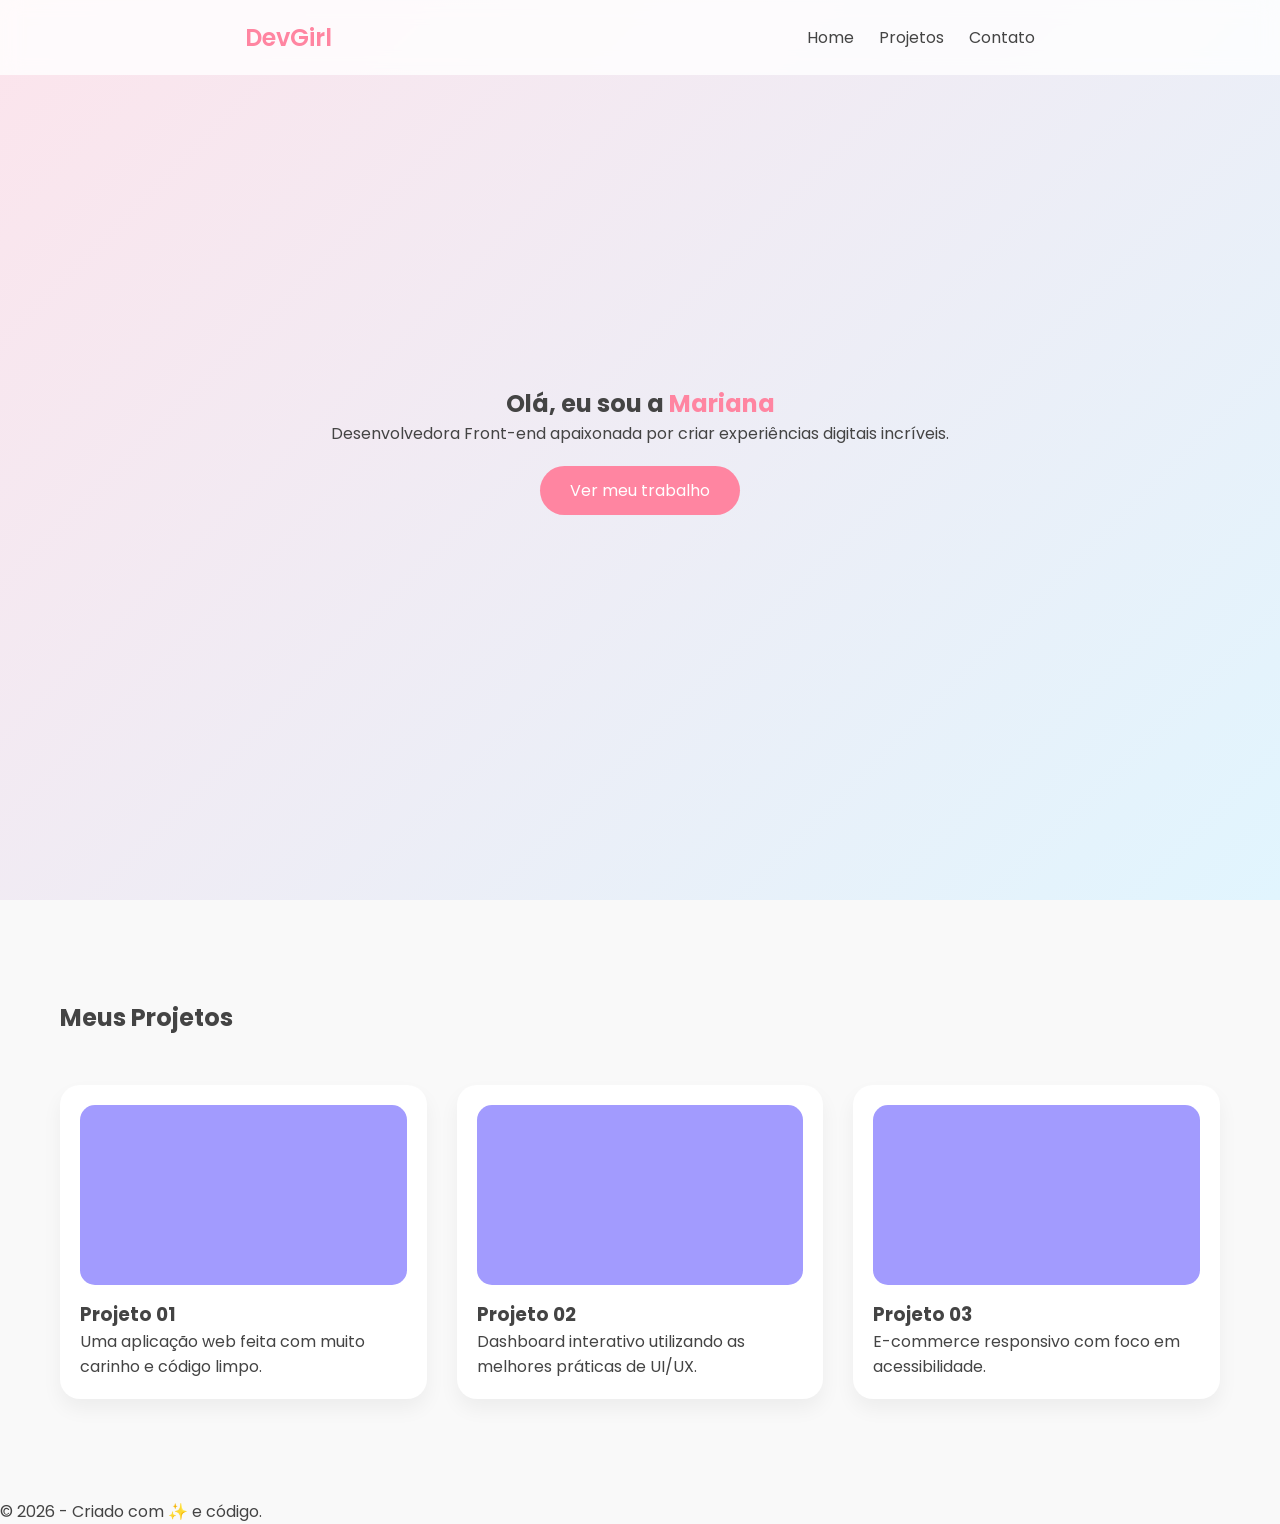
==== index.html @ ae4b4ab0 "Init portfolio" ====
<!doctype html>
<html lang="pt-br">
  <head>
    <meta charset="UTF-8" />
    <meta name="viewport" content="width=device-width, initial-scale=1.0" />
    <title>Meu Portfólio</title>
    <link rel="favicon" href="./Assets/coelhinho-da-pascoa.png" />
    <link rel="stylesheet" href="style.css" />
    <link
      href="https://fonts.googleapis.com/css2?family=Poppins:wght@300;400;600&display=swap"
      rel="stylesheet"
    />
  </head>
  <body>
    <nav>
      <div class="logo">DevGirl</div>
      <ul>
        <li><a href="#home">Home</a></li>
        <li><a href="#projetos">Projetos</a></li>
        <li><a href="#contato">Contato</a></li>
      </ul>
    </nav>

    <section id="home" class="hero">
      <div class="hero-content">
        <h1>Olá, eu sou a <span class="highlight">Mariana</span></h1>
        <p>
          Desenvolvedora Front-end apaixonada por criar experiências digitais
          incríveis.
        </p>
        <a href="#projetos" class="btn">Ver meu trabalho</a>
      </div>
    </section>

    <section id="projetos">
      <h2>Meus Projetos</h2>
      <div class="grid-projetos">
        <div class="card">
          <div class="card-img"></div>
          <h3>Projeto 01</h3>
          <p>Uma aplicação web feita com muito carinho e código limpo.</p>
        </div>
        <div class="card">
          <div class="card-img"></div>
          <h3>Projeto 02</h3>
          <p>Dashboard interativo utilizando as melhores práticas de UI/UX.</p>
        </div>
        <div class="card">
          <div class="card-img"></div>
          <h3>Projeto 03</h3>
          <p>E-commerce responsivo com foco em acessibilidade.</p>
        </div>
      </div>
    </section>

    <footer>
      <p>&copy; 2026 - Criado com ✨ e código.</p>
    </footer>

    <script src="script.js"></script>
  </body>
</html>
---- style.css ----
:root {
  --primary: #ff85a1;
  --secondary: #a29bfe;
  --bg: #f9f9f9;
  --text: #444;
}

* {
  margin: 0;
  padding: 0;
  box-sizing: border-box;
  font-family: "Poppins", sans-serif;
}

body {
  background-color: var(--bg);
  color: var(--text);
  scroll-behavior: smooth;
}

nav {
  display: flex;
  justify-content: space-around;
  align-items: center;
  padding: 20px;
  background: rgba(255, 255, 255, 0.8);
  backdrop-filter: blur(10px);
  position: fixed;
  width: 100%;
  z-index: 1000;
}

.logo {
  font-size: 1.5rem;
  font-weight: 600;
  color: var(--primary);
}

nav ul {
  display: flex;
  list-style: none;
}

nav ul li a {
  text-decoration: none;
  margin-left: 25px;
  color: var(--text);
  transition: 0.3s;
}

nav ul li a:hover {
  color: var(--primary);
}

.hero {
  height: 100vh;
  display: flex;
  align-items: center;
  justify-content: center;
  text-align: center;
  background: linear-gradient(135deg, #fce4ec 0%, #e1f5fe 100%);
}

.highlight {
  color: var(--primary);
}

.btn {
  display: inline-block;
  margin-top: 20px;
  padding: 12px 30px;
  background: var(--primary);
  color: white;
  text-decoration: none;
  border-radius: 30px;
  transition: transform 0.3s;
}

.btn:hover {
  transform: scale(1.05);
}

#projetos {
  padding: 100px 20px;
  max-width: 1200px;
  margin: auto;
}

.grid-projetos {
  display: grid;
  grid-template-columns: repeat(auto-fit, minmax(300px, 1fr));
  gap: 30px;
  margin-top: 50px;
}

.card {
  background: white;
  padding: 20px;
  border-radius: 20px;
  box-shadow: 0 10px 20px rgba(0, 0, 0, 0.05);
  transition: 0.3s;
}

.card:hover {
  transform: translateY(-10px);
}

.card-img {
  height: 180px;
  background: var(--secondary);
  border-radius: 15px;
  margin-bottom: 15px;
}
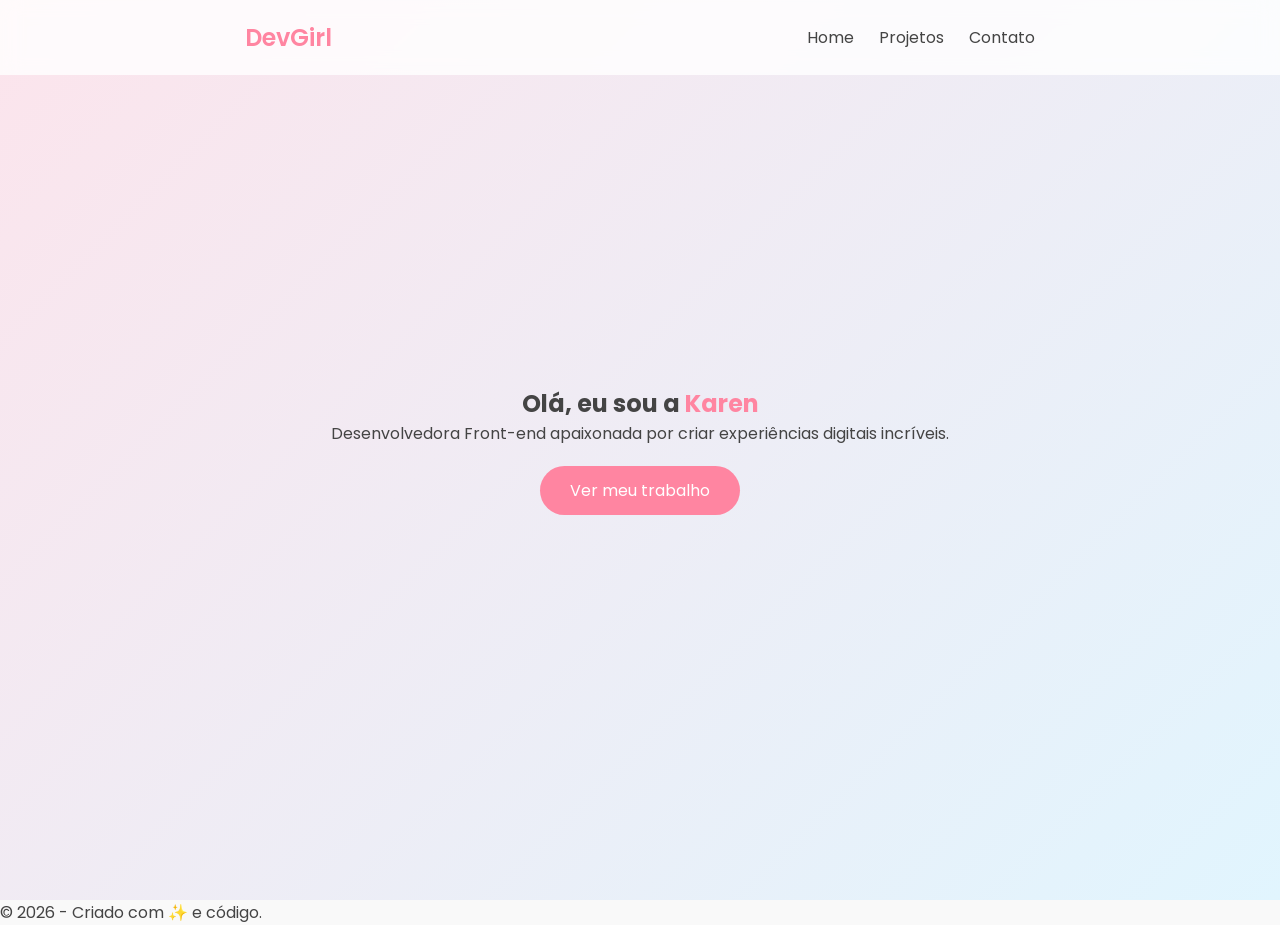
==== commit 44f79e35: "Update index.html" ====
--- a/index.html
+++ b/index.html
@@ -23,7 +23,7 @@
 
     <section id="home" class="hero">
       <div class="hero-content">
-        <h1>Olá, eu sou a <span class="highlight">Mariana</span></h1>
+        <h1>Olá, eu sou a <span class="highlight">Karen</span></h1>
         <p>
           Desenvolvedora Front-end apaixonada por criar experiências digitais
           incríveis.
@@ -31,28 +31,6 @@
         <a href="#projetos" class="btn">Ver meu trabalho</a>
       </div>
     </section>
-
-    <section id="projetos">
-      <h2>Meus Projetos</h2>
-      <div class="grid-projetos">
-        <div class="card">
-          <div class="card-img"></div>
-          <h3>Projeto 01</h3>
-          <p>Uma aplicação web feita com muito carinho e código limpo.</p>
-        </div>
-        <div class="card">
-          <div class="card-img"></div>
-          <h3>Projeto 02</h3>
-          <p>Dashboard interativo utilizando as melhores práticas de UI/UX.</p>
-        </div>
-        <div class="card">
-          <div class="card-img"></div>
-          <h3>Projeto 03</h3>
-          <p>E-commerce responsivo com foco em acessibilidade.</p>
-        </div>
-      </div>
-    </section>
-
     <footer>
       <p>&copy; 2026 - Criado com ✨ e código.</p>
     </footer>
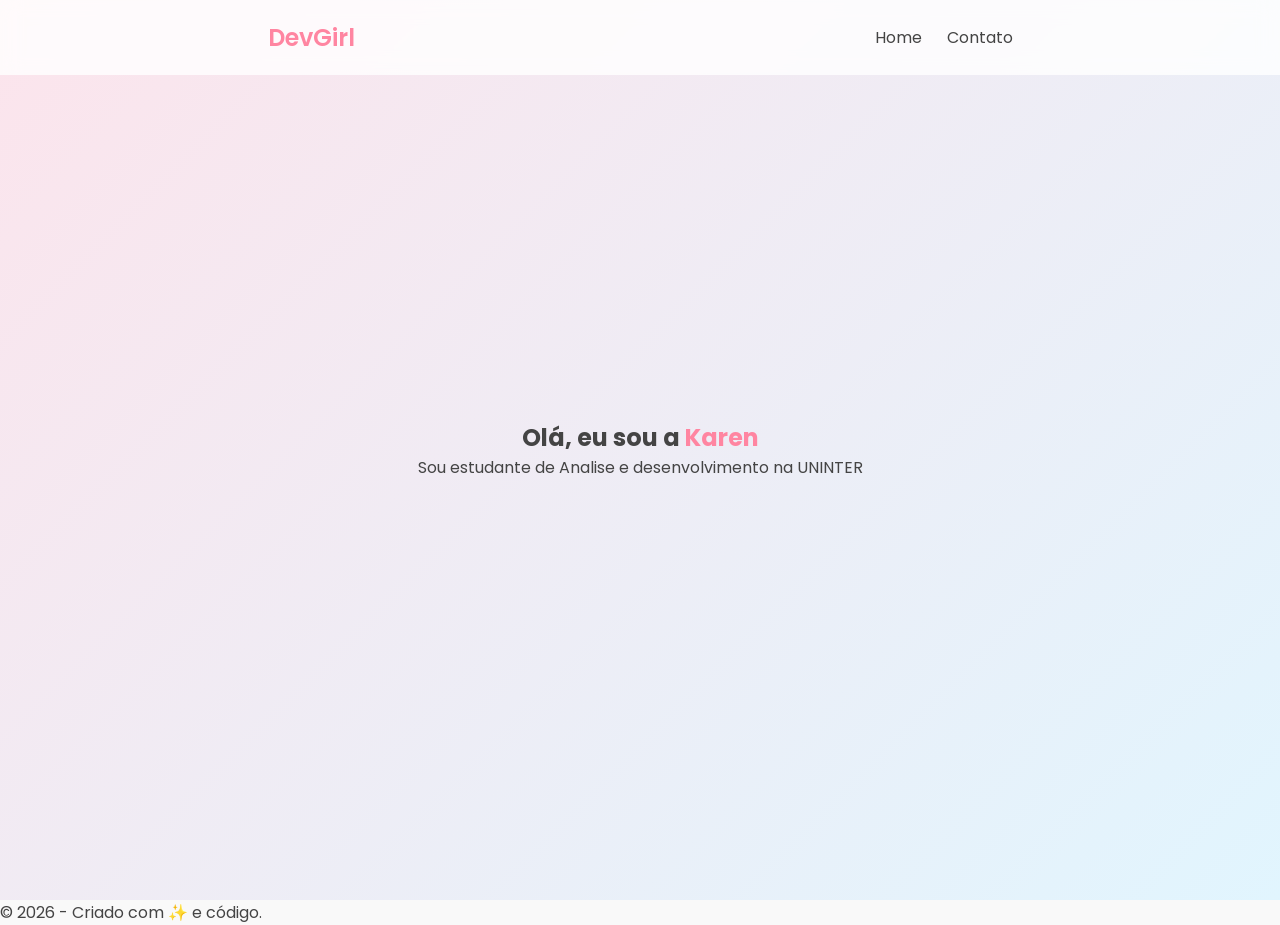
==== commit 7721fa58: "Update index.html" ====
--- a/index.html
+++ b/index.html
@@ -16,7 +16,6 @@
       <div class="logo">DevGirl</div>
       <ul>
         <li><a href="#home">Home</a></li>
-        <li><a href="#projetos">Projetos</a></li>
         <li><a href="#contato">Contato</a></li>
       </ul>
     </nav>
@@ -25,10 +24,8 @@
       <div class="hero-content">
         <h1>Olá, eu sou a <span class="highlight">Karen</span></h1>
         <p>
-          Desenvolvedora Front-end apaixonada por criar experiências digitais
-          incríveis.
+          Sou estudante de Analise e desenvolvimento na UNINTER
         </p>
-        <a href="#projetos" class="btn">Ver meu trabalho</a>
       </div>
     </section>
     <footer>
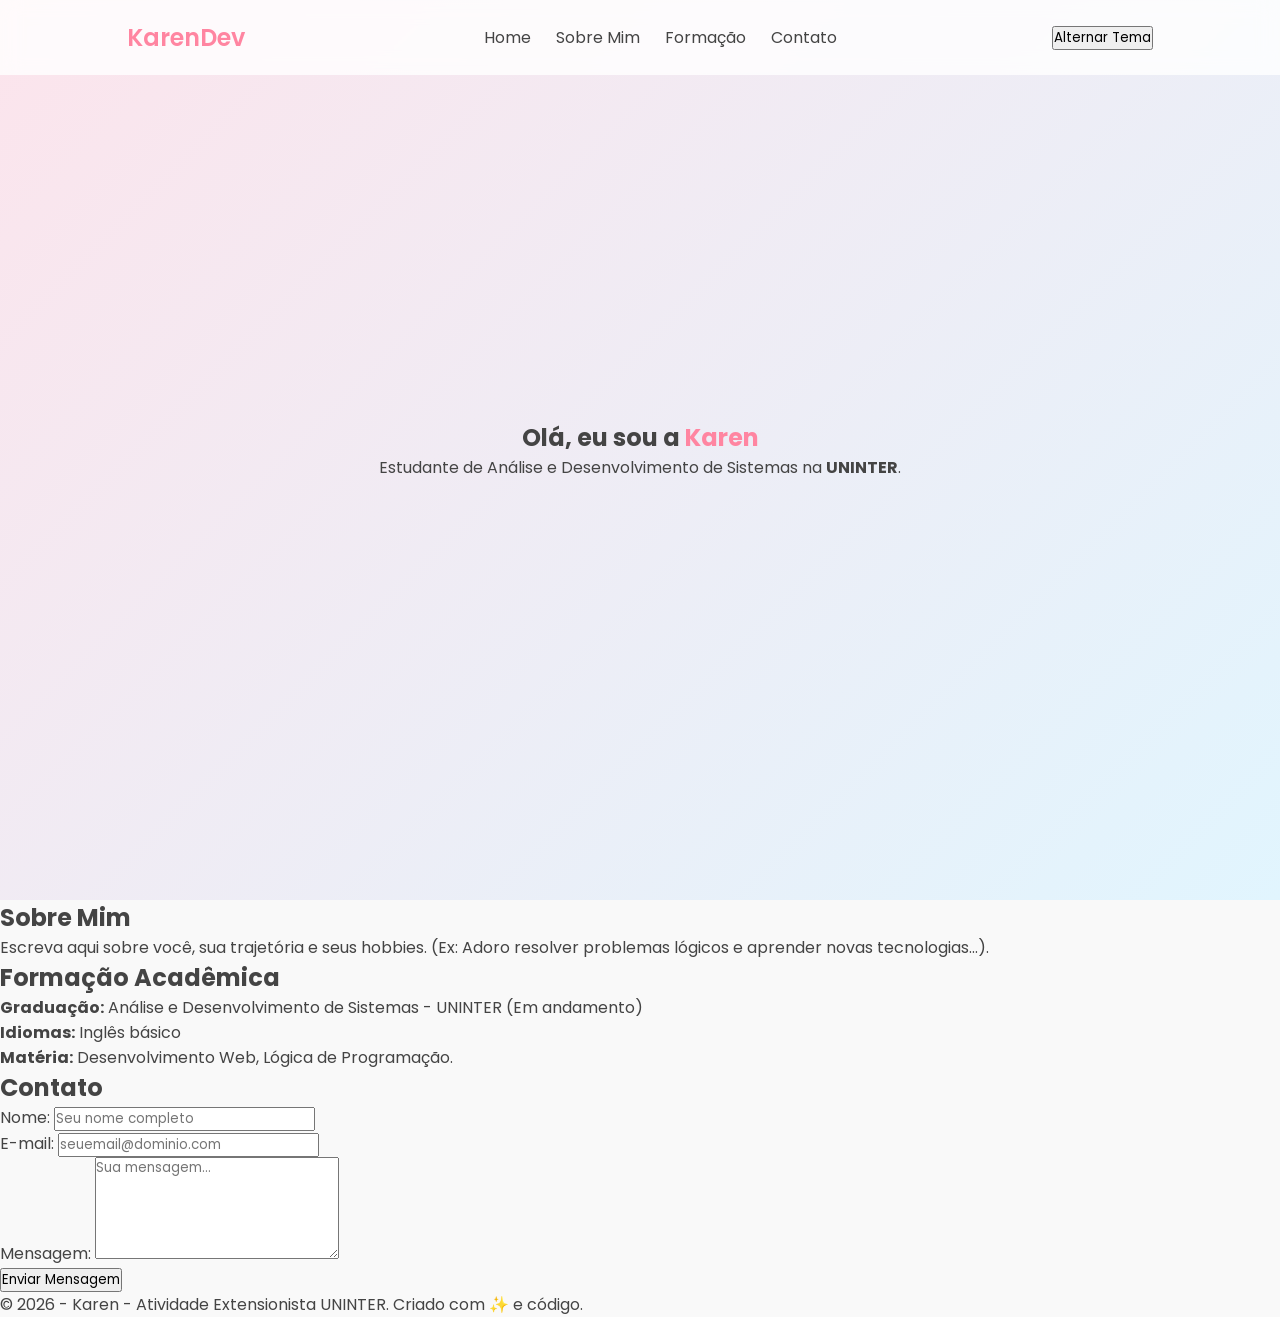
==== commit 941583b1: "Update index.html" ====
--- a/index.html
+++ b/index.html
@@ -1,37 +1,74 @@
-<!doctype html>
+<!DOCTYPE html>
 <html lang="pt-br">
-  <head>
+<head>
     <meta charset="UTF-8" />
     <meta name="viewport" content="width=device-width, initial-scale=1.0" />
-    <title>Meu Portfólio</title>
-    <link rel="favicon" href="./Assets/coelhinho-da-pascoa.png" />
+    <title>Karen - Portfólio Acadêmico</title>
+    <link rel="icon" href="./Assets/coelhinho-da-pascoa.png" />
     <link rel="stylesheet" href="style.css" />
-    <link
-      href="https://fonts.googleapis.com/css2?family=Poppins:wght@300;400;600&display=swap"
-      rel="stylesheet"
-    />
-  </head>
-  <body>
+    <link href="https://fonts.googleapis.com/css2?family=Poppins:wght@300;400;600&display=swap" rel="stylesheet" />
+</head>
+<body>
+
     <nav>
-      <div class="logo">DevGirl</div>
-      <ul>
-        <li><a href="#home">Home</a></li>
-        <li><a href="#contato">Contato</a></li>
-      </ul>
+        <div class="logo">KarenDev</div>
+        <ul id="nav-menu">
+            <li><a href="#home">Home</a></li>
+            <li><a href="#sobre">Sobre Mim</a></li>
+            <li><a href="#formacao">Formação</a></li>
+            <li><a href="#contato">Contato</a></li>
+        </ul>
+        <button id="theme-toggle">Alternar Tema</button>
     </nav>
 
     <section id="home" class="hero">
-      <div class="hero-content">
-        <h1>Olá, eu sou a <span class="highlight">Karen</span></h1>
-        <p>
-          Sou estudante de Analise e desenvolvimento na UNINTER
-        </p>
-      </div>
+        <div class="hero-content">
+            <h1>Olá, eu sou a <span class="highlight">Karen</span></h1>
+            <p>Estudante de Análise e Desenvolvimento de Sistemas na <strong>UNINTER</strong>.</p>
+        </div>
     </section>
+
+    <section id="sobre" class="container">
+        <h2>Sobre Mim</h2>
+        <div class="content">
+            <p>Escreva aqui sobre você, sua trajetória e seus hobbies. (Ex: Adoro resolver problemas lógicos e aprender novas tecnologias...).</p>
+        </div>
+    </section>
+
+    <section id="formacao" class="container bg-light">
+        <h2>Formação Acadêmica</h2>
+        <div class="content">
+            <ul>
+                <li><strong>Graduação:</strong> Análise e Desenvolvimento de Sistemas - UNINTER (Em andamento)</li>
+                <li><strong>Idiomas:</strong> Inglês básico</li>
+                <li><strong>Matéria:</strong> Desenvolvimento Web, Lógica de Programação.</li>
+            </ul>
+        </div>
+    </section>
+    <section id="contato" class="container bg-light">
+        <h2>Contato</h2>
+        <form id="contactForm">
+            <div class="form-group">
+                <label for="nome">Nome:</label>
+                <input type="text" id="nome" name="nome" placeholder="Seu nome completo" required>
+            </div>
+            <div class="form-group">
+                <label for="email">E-mail:</label>
+                <input type="email" id="email" name="email" placeholder="seuemail@dominio.com" required>
+            </div>
+            <div class="form-group">
+                <label for="mensagem">Mensagem:</label>
+                <textarea id="mensagem" name="mensagem" rows="5" placeholder="Sua mensagem..." required></textarea>
+            </div>
+            <button type="submit" class="btn-submit">Enviar Mensagem</button>
+        </form>
+        <div id="formFeedback" class="hidden"></div>
+    </section>
+
     <footer>
-      <p>&copy; 2026 - Criado com ✨ e código.</p>
+        <p>&copy; 2026 - Karen - Atividade Extensionista UNINTER. Criado com ✨ e código.</p>
     </footer>
 
     <script src="script.js"></script>
-  </body>
+</body>
 </html>
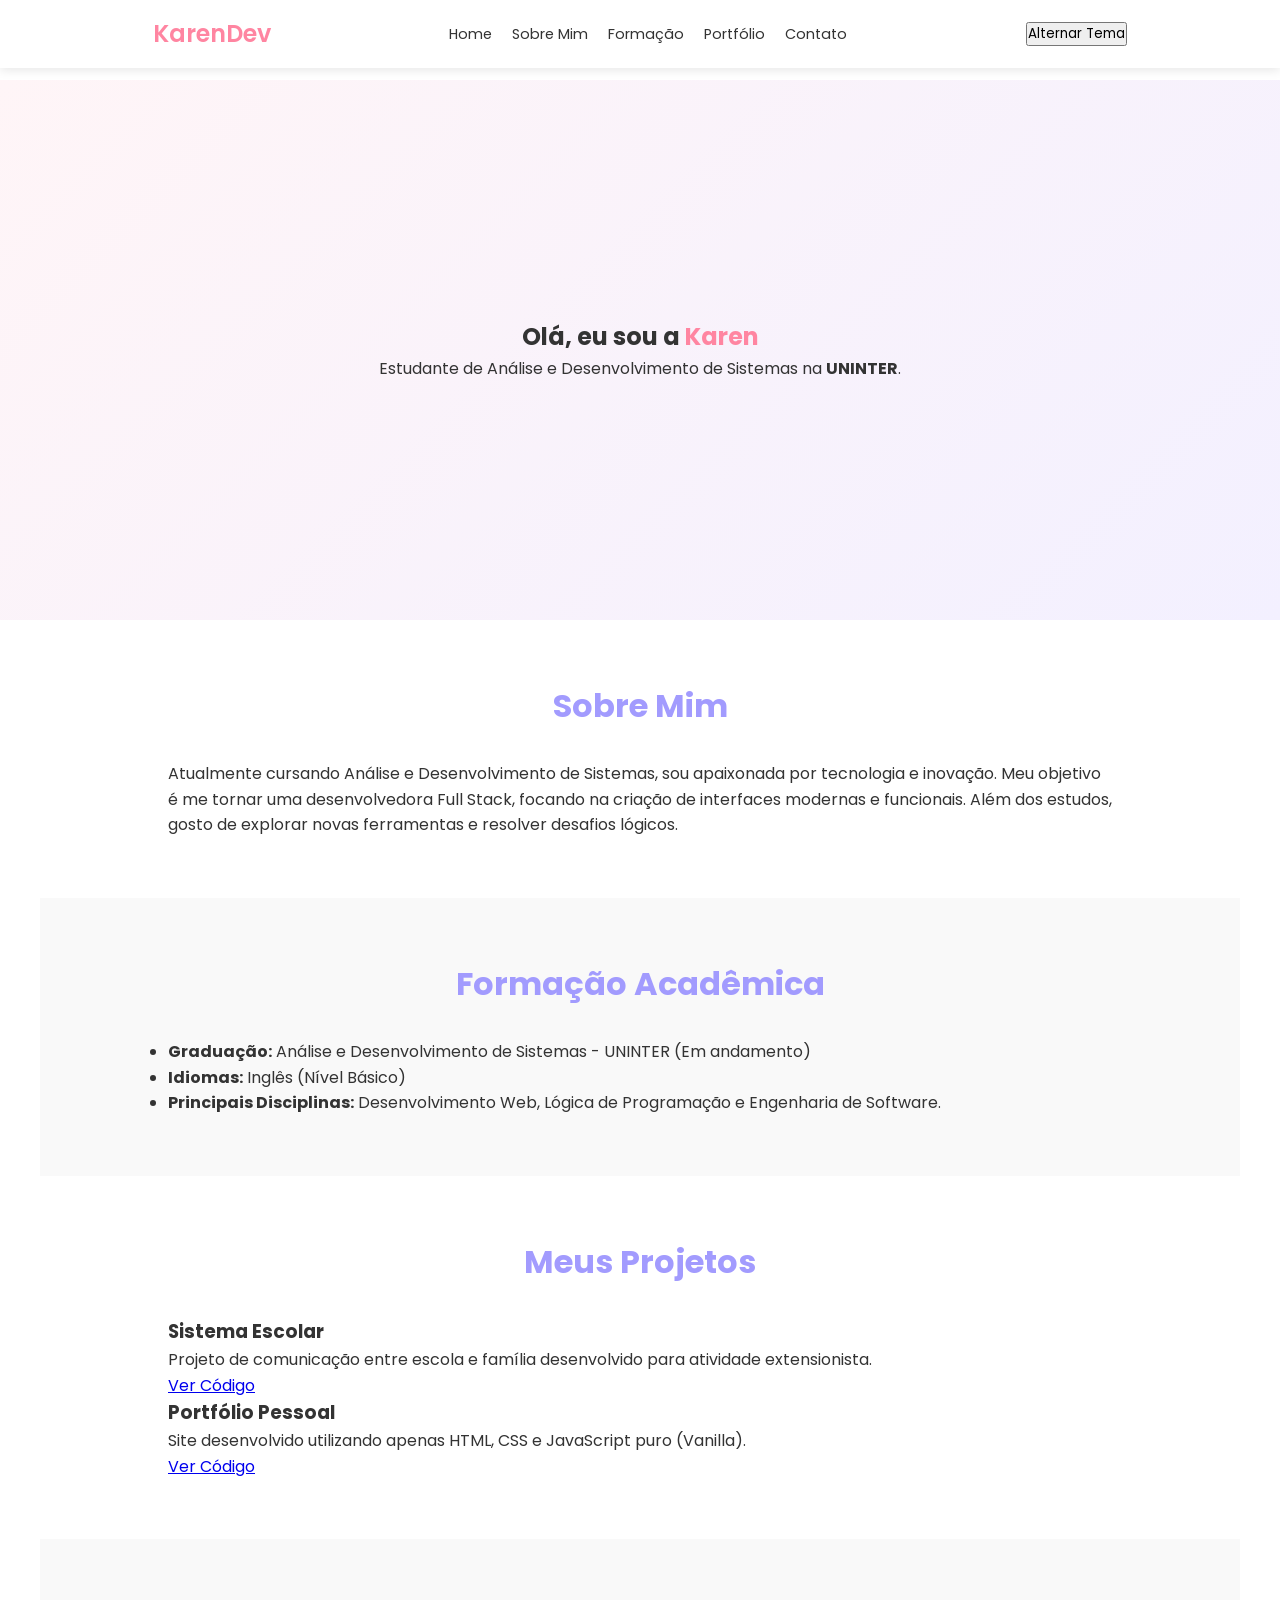
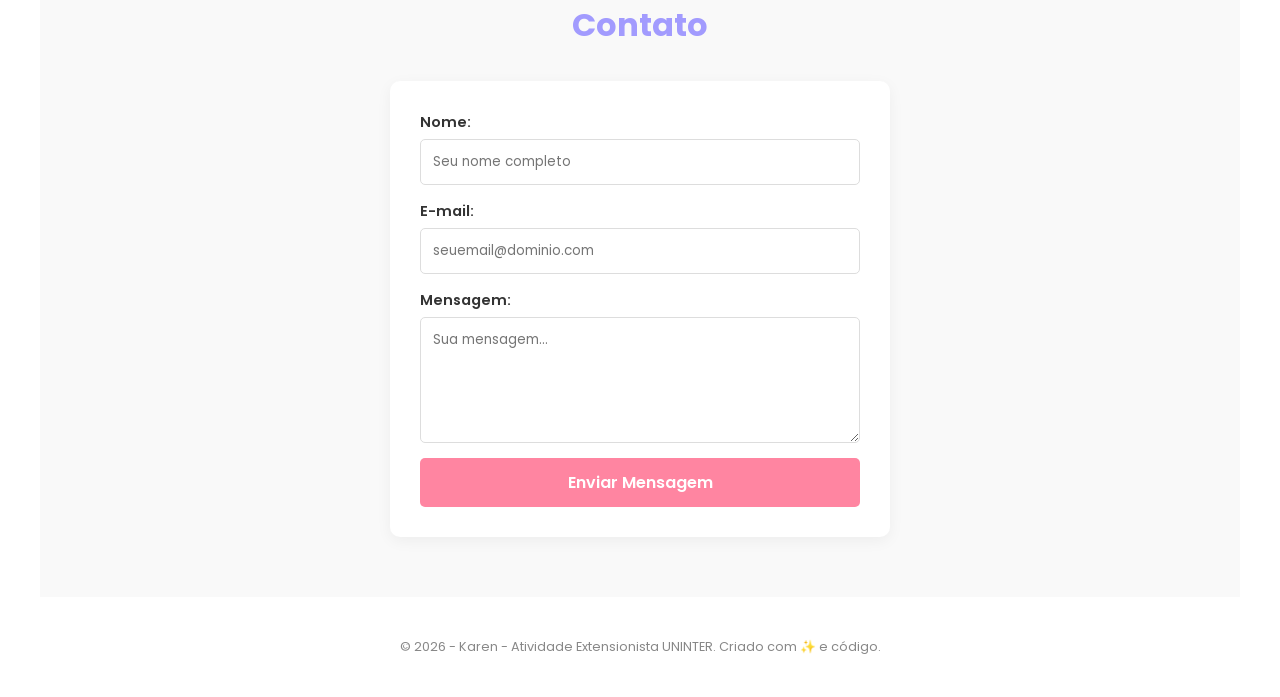
==== commit 37da3756: "Update index.html" ====
--- a/index.html
+++ b/index.html
@@ -16,6 +16,7 @@
             <li><a href="#home">Home</a></li>
             <li><a href="#sobre">Sobre Mim</a></li>
             <li><a href="#formacao">Formação</a></li>
+            <li><a href="#portfolio">Portfólio</a></li>
             <li><a href="#contato">Contato</a></li>
         </ul>
         <button id="theme-toggle">Alternar Tema</button>
@@ -31,7 +32,7 @@
     <section id="sobre" class="container">
         <h2>Sobre Mim</h2>
         <div class="content">
-            <p>Escreva aqui sobre você, sua trajetória e seus hobbies. (Ex: Adoro resolver problemas lógicos e aprender novas tecnologias...).</p>
+            <p>Atualmente cursando Análise e Desenvolvimento de Sistemas, sou apaixonada por tecnologia e inovação. Meu objetivo é me tornar uma desenvolvedora Full Stack, focando na criação de interfaces modernas e funcionais. Além dos estudos, gosto de explorar novas ferramentas e resolver desafios lógicos.</p>
         </div>
     </section>
 
@@ -40,11 +41,28 @@
         <div class="content">
             <ul>
                 <li><strong>Graduação:</strong> Análise e Desenvolvimento de Sistemas - UNINTER (Em andamento)</li>
-                <li><strong>Idiomas:</strong> Inglês básico</li>
-                <li><strong>Matéria:</strong> Desenvolvimento Web, Lógica de Programação.</li>
+                <li><strong>Idiomas:</strong> Inglês (Nível Básico)</li>
+                <li><strong>Principais Disciplinas:</strong> Desenvolvimento Web, Lógica de Programação e Engenharia de Software.</li>
             </ul>
         </div>
     </section>
+
+    <section id="portfolio" class="container">
+        <h2>Meus Projetos</h2>
+        <div class="grid-projects">
+            <div class="card">
+                <h3>Sistema Escolar</h3>
+                <p>Projeto de comunicação entre escola e família desenvolvido para atividade extensionista.</p>
+                <a href="#" class="project-link">Ver Código</a>
+            </div>
+            <div class="card">
+                <h3>Portfólio Pessoal</h3>
+                <p>Site desenvolvido utilizando apenas HTML, CSS e JavaScript puro (Vanilla).</p>
+                <a href="#" class="project-link">Ver Código</a>
+            </div>
+        </div>
+    </section>
+
     <section id="contato" class="container bg-light">
         <h2>Contato</h2>
         <form id="contactForm">
@@ -62,7 +80,6 @@
             </div>
             <button type="submit" class="btn-submit">Enviar Mensagem</button>
         </form>
-        <div id="formFeedback" class="hidden"></div>
     </section>
 
     <footer>
--- a/style.css
+++ b/style.css
@@ -1,113 +1,190 @@
+
 :root {
-  --primary: #ff85a1;
-  --secondary: #a29bfe;
-  --bg: #f9f9f9;
-  --text: #444;
+    --primaria: #ff85a1; /* Rosa */
+    --secundaria: #a29bfe; /* Roxo */
+    --fundo: #ffffff;
+    --texto: #333333;
+    --cinza-claro: #f9f9f9;
 }
 
 * {
-  margin: 0;
-  padding: 0;
-  box-sizing: border-box;
-  font-family: "Poppins", sans-serif;
+    margin: 0;
+    padding: 0;
+    box-sizing: border-box;
+    font-family: 'Poppins', sans-serif;
 }
 
 body {
-  background-color: var(--bg);
-  color: var(--text);
-  scroll-behavior: smooth;
+    background-color: var(--fundo);
+    color: var(--texto);
+    line-height: 1.6;
+    scroll-behavior: smooth;
+    padding-top: 80px;
 }
 
+
 nav {
-  display: flex;
-  justify-content: space-around;
-  align-items: center;
-  padding: 20px;
-  background: rgba(255, 255, 255, 0.8);
-  backdrop-filter: blur(10px);
-  position: fixed;
-  width: 100%;
-  z-index: 1000;
+    display: flex;
+    justify-content: space-around;
+    align-items: center;
+    background-color: white;
+    padding: 15px 5%;
+    position: fixed;
+    top: 0;
+    width: 100%;
+    box-shadow: 0 2px 10px rgba(0,0,0,0.1);
+    z-index: 1000;
 }
 
 .logo {
-  font-size: 1.5rem;
-  font-weight: 600;
-  color: var(--primary);
+    font-weight: 600;
+    font-size: 1.5rem;
+    color: var(--primaria);
 }
 
 nav ul {
-  display: flex;
-  list-style: none;
+    display: flex;
+    list-style: none;
+    gap: 20px;
 }
 
 nav ul li a {
-  text-decoration: none;
-  margin-left: 25px;
-  color: var(--text);
-  transition: 0.3s;
+    text-decoration: none;
+    color: var(--texto);
+    font-size: 0.9rem;
+    font-weight: 400;
+    transition: 0.3s;
 }
 
 nav ul li a:hover {
-  color: var(--primary);
+    color: var(--primaria);
 }
 
+
+.container {
+    padding: 60px 10%;
+    max-width: 1200px;
+    margin: 0 auto;
+}
+
+.bg-light {
+    background-color: var(--cinza-claro);
+}
+
+h2 {
+    text-align: center;
+    margin-bottom: 30px;
+    color: var(--secundaria);
+    font-size: 2rem;
+}
+
+/* 4. SEÇÃO HERO (HOME) */
 .hero {
-  height: 100vh;
-  display: flex;
-  align-items: center;
-  justify-content: center;
-  text-align: center;
-  background: linear-gradient(135deg, #fce4ec 0%, #e1f5fe 100%);
+    height: 60vh;
+    display: flex;
+    justify-content: center;
+    align-items: center;
+    text-align: center;
+    background: linear-gradient(135deg, #fff5f7 0%, #f3f0ff 100%);
 }
 
 .highlight {
-  color: var(--primary);
+    color: var(--primaria);
 }
 
-.btn {
-  display: inline-block;
-  margin-top: 20px;
-  padding: 12px 30px;
-  background: var(--primary);
-  color: white;
-  text-decoration: none;
-  border-radius: 30px;
-  transition: transform 0.3s;
+
+#contactForm {
+    max-width: 500px;
+    margin: 0 auto;
+    display: flex;
+    flex-direction: column;
+    gap: 15px;
+    background: white;
+    padding: 30px;
+    border-radius: 10px;
+    box-shadow: 0 4px 15px rgba(0,0,0,0.05);
 }
 
-.btn:hover {
-  transform: scale(1.05);
+.form-group {
+    display: flex;
+    flex-direction: column;
 }
 
-#projetos {
-  padding: 100px 20px;
-  max-width: 1200px;
-  margin: auto;
+.form-group label {
+    margin-bottom: 5px;
+    font-size: 0.9rem;
+    font-weight: 600;
 }
 
-.grid-projetos {
-  display: grid;
-  grid-template-columns: repeat(auto-fit, minmax(300px, 1fr));
-  gap: 30px;
-  margin-top: 50px;
+input, textarea {
+    padding: 12px;
+    border: 1px solid #ddd;
+    border-radius: 5px;
+    outline: none;
+    transition: 0.3s;
 }
 
-.card {
-  background: white;
-  padding: 20px;
-  border-radius: 20px;
-  box-shadow: 0 10px 20px rgba(0, 0, 0, 0.05);
-  transition: 0.3s;
+input:focus, textarea:focus {
+    border-color: var(--primaria);
 }
 
-.card:hover {
-  transform: translateY(-10px);
+.btn-submit {
+    background-color: var(--primaria);
+    color: white;
+    padding: 12px;
+    border: none;
+    border-radius: 5px;
+    cursor: pointer;
+    font-weight: 600;
+    font-size: 1rem;
+    transition: 0.3s;
 }
 
-.card-img {
-  height: 180px;
-  background: var(--secondary);
-  border-radius: 15px;
-  margin-bottom: 15px;
+.btn-submit:hover {
+    background-color: #e06e8a;
+    transform: translateY(-2px);
 }
+
+
+footer {
+    text-align: center;
+    padding: 40px;
+    font-size: 0.8rem;
+    color: #888;
+}
+
+
+@media (max-width: 768px) {
+    nav {
+        flex-direction: column;
+        gap: 10px;
+    }
+    
+    .container {
+        padding: 40px 5%;
+    }
+}
+
+body.dark-mode {
+    background-color: #1a1a1a;
+    color: #ffffff;
+}
+
+body.dark-mode nav {
+    background-color: #333;
+    box-shadow: 0 2px 10px rgba(255,255,255,0.1);
+}
+
+body.dark-mode nav ul li a {
+    color: #fff;
+}
+
+body.dark-mode .bg-light {
+    background-color: #2d2d2d;
+}
+
+body.dark-mode #contactForm {
+    background-color: #333;
+    color: #fff;
+    border: 1px solid #444;
+}
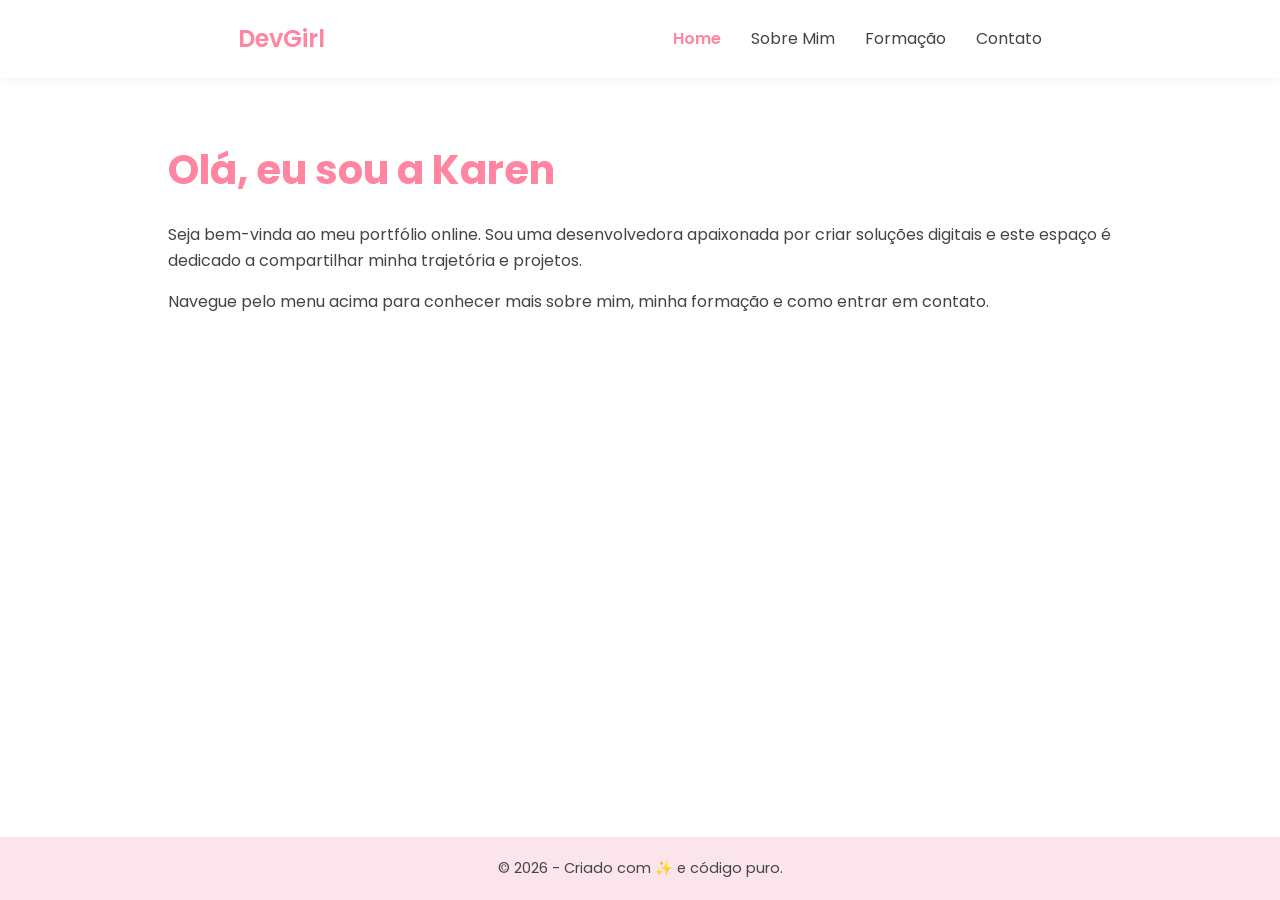
==== commit 467d4097: "Add files via upload" ====
--- a/index.html
+++ b/index.html
@@ -1,91 +1,46 @@
-<!DOCTYPE html>
+<!doctype html>
 <html lang="pt-br">
-<head>
+  <head>
     <meta charset="UTF-8" />
     <meta name="viewport" content="width=device-width, initial-scale=1.0" />
-    <title>Karen - Portfólio Acadêmico</title>
-    <link rel="icon" href="./Assets/coelhinho-da-pascoa.png" />
+    <title>Meu Portfólio - Home</title>
+    <link
+      href="https://fonts.googleapis.com/css2?family=Poppins:wght@300;400;600&display=swap"
+      rel="stylesheet"
+    />
+    <link rel="favicon" href="/Assets/coelhinho-da-pascoa.png" />
     <link rel="stylesheet" href="style.css" />
-    <link href="https://fonts.googleapis.com/css2?family=Poppins:wght@300;400;600&display=swap" rel="stylesheet" />
-</head>
-<body>
-
+  </head>
+  <body>
     <nav>
-        <div class="logo">KarenDev</div>
-        <ul id="nav-menu">
-            <li><a href="#home">Home</a></li>
-            <li><a href="#sobre">Sobre Mim</a></li>
-            <li><a href="#formacao">Formação</a></li>
-            <li><a href="#portfolio">Portfólio</a></li>
-            <li><a href="#contato">Contato</a></li>
-        </ul>
-        <button id="theme-toggle">Alternar Tema</button>
+      <a href="index.html" class="logo">DevGirl</a>
+      <ul>
+        <li><a href="index.html" class="active">Home</a></li>
+        <li><a href="sobre.html">Sobre Mim</a></li>
+        <li><a href="formacao.html">Formação</a></li>
+        <li><a href="contato.html">Contato</a></li>
+      </ul>
     </nav>
 
-    <section id="home" class="hero">
-        <div class="hero-content">
-            <h1>Olá, eu sou a <span class="highlight">Karen</span></h1>
-            <p>Estudante de Análise e Desenvolvimento de Sistemas na <strong>UNINTER</strong>.</p>
-        </div>
-    </section>
-
-    <section id="sobre" class="container">
-        <h2>Sobre Mim</h2>
-        <div class="content">
-            <p>Atualmente cursando Análise e Desenvolvimento de Sistemas, sou apaixonada por tecnologia e inovação. Meu objetivo é me tornar uma desenvolvedora Full Stack, focando na criação de interfaces modernas e funcionais. Além dos estudos, gosto de explorar novas ferramentas e resolver desafios lógicos.</p>
-        </div>
-    </section>
-
-    <section id="formacao" class="container bg-light">
-        <h2>Formação Acadêmica</h2>
-        <div class="content">
-            <ul>
-                <li><strong>Graduação:</strong> Análise e Desenvolvimento de Sistemas - UNINTER (Em andamento)</li>
-                <li><strong>Idiomas:</strong> Inglês (Nível Básico)</li>
-                <li><strong>Principais Disciplinas:</strong> Desenvolvimento Web, Lógica de Programação e Engenharia de Software.</li>
-            </ul>
-        </div>
-    </section>
-
-    <section id="portfolio" class="container">
-        <h2>Meus Projetos</h2>
-        <div class="grid-projects">
-            <div class="card">
-                <h3>Sistema Escolar</h3>
-                <p>Projeto de comunicação entre escola e família desenvolvido para atividade extensionista.</p>
-                <a href="#" class="project-link">Ver Código</a>
-            </div>
-            <div class="card">
-                <h3>Portfólio Pessoal</h3>
-                <p>Site desenvolvido utilizando apenas HTML, CSS e JavaScript puro (Vanilla).</p>
-                <a href="#" class="project-link">Ver Código</a>
-            </div>
-        </div>
-    </section>
-
-    <section id="contato" class="container bg-light">
-        <h2>Contato</h2>
-        <form id="contactForm">
-            <div class="form-group">
-                <label for="nome">Nome:</label>
-                <input type="text" id="nome" name="nome" placeholder="Seu nome completo" required>
-            </div>
-            <div class="form-group">
-                <label for="email">E-mail:</label>
-                <input type="email" id="email" name="email" placeholder="seuemail@dominio.com" required>
-            </div>
-            <div class="form-group">
-                <label for="mensagem">Mensagem:</label>
-                <textarea id="mensagem" name="mensagem" rows="5" placeholder="Sua mensagem..." required></textarea>
-            </div>
-            <button type="submit" class="btn-submit">Enviar Mensagem</button>
-        </form>
-    </section>
+    <main>
+      <section class="hero">
+        <h1>Olá, eu sou a Karen</h1>
+        <p>
+          Seja bem-vinda ao meu portfólio online. Sou uma desenvolvedora
+          apaixonada por criar soluções digitais e este espaço é dedicado a
+          compartilhar minha trajetória e projetos.
+        </p>
+        <p>
+          Navegue pelo menu acima para conhecer mais sobre mim, minha formação e
+          como entrar em contato.
+        </p>
+      </section>
+    </main>
 
     <footer>
-        <p>&copy; 2026 - Karen - Atividade Extensionista UNINTER. Criado com ✨ e código.</p>
+      <p>&copy; 2026 - Criado com ✨ e código puro.</p>
     </footer>
 
     <script src="script.js"></script>
-</body>
+  </body>
 </html>
--- a/style.css
+++ b/style.css
@@ -1,190 +1,164 @@
-
 :root {
-    --primaria: #ff85a1; /* Rosa */
-    --secundaria: #a29bfe; /* Roxo */
-    --fundo: #ffffff;
-    --texto: #333333;
-    --cinza-claro: #f9f9f9;
+  --primary-pink: #ff85a1;
+  --secondary-pink: #fce4ec;
+  --text-color: #444;
+  --white: #ffffff;
 }
 
 * {
-    margin: 0;
-    padding: 0;
-    box-sizing: border-box;
-    font-family: 'Poppins', sans-serif;
+  margin: 0;
+  padding: 0;
+  box-sizing: border-box;
+  font-family: "Poppins", sans-serif;
 }
 
 body {
-    background-color: var(--fundo);
-    color: var(--texto);
-    line-height: 1.6;
-    scroll-behavior: smooth;
-    padding-top: 80px;
+  background-color: var(--white);
+  color: var(--text-color);
+  line-height: 1.6;
+  display: flex;
+  flex-direction: column;
+  min-height: 100vh;
 }
 
-
 nav {
-    display: flex;
-    justify-content: space-around;
-    align-items: center;
-    background-color: white;
-    padding: 15px 5%;
-    position: fixed;
-    top: 0;
-    width: 100%;
-    box-shadow: 0 2px 10px rgba(0,0,0,0.1);
-    z-index: 1000;
+  background-color: var(--white);
+  display: flex;
+  justify-content: space-around;
+  align-items: center;
+  padding: 20px 5%;
+  box-shadow: 0 2px 10px rgba(0, 0, 0, 0.05);
+  position: sticky;
+  top: 0;
+  z-index: 1000;
 }
 
 .logo {
-    font-weight: 600;
-    font-size: 1.5rem;
-    color: var(--primaria);
+  font-size: 1.5rem;
+  font-weight: 600;
+  color: var(--primary-pink);
+  text-decoration: none;
 }
 
 nav ul {
-    display: flex;
-    list-style: none;
-    gap: 20px;
+  display: flex;
+  list-style: none;
+  gap: 30px;
 }
 
 nav ul li a {
-    text-decoration: none;
-    color: var(--texto);
-    font-size: 0.9rem;
-    font-weight: 400;
-    transition: 0.3s;
+  text-decoration: none;
+  color: var(--text-color);
+  font-weight: 400;
+  transition: 0.3s;
 }
 
-nav ul li a:hover {
-    color: var(--primaria);
+nav ul li a:hover,
+nav ul li a.active {
+  color: var(--primary-pink);
+  font-weight: 600;
 }
 
-
-.container {
-    padding: 60px 10%;
-    max-width: 1200px;
-    margin: 0 auto;
+main {
+  flex: 1;
+  padding: 60px 10%;
+  max-width: 1200px;
+  margin: 0 auto;
+  width: 100%;
 }
 
-.bg-light {
-    background-color: var(--cinza-claro);
+h1 {
+  font-size: 2.5rem;
+  color: var(--primary-pink);
+  margin-bottom: 20px;
 }
 
 h2 {
-    text-align: center;
-    margin-bottom: 30px;
-    color: var(--secundaria);
-    font-size: 2rem;
+  color: var(--primary-pink);
+  margin-bottom: 15px;
+  border-bottom: 2px solid var(--secondary-pink);
+  padding-bottom: 5px;
 }
 
-/* 4. SEÇÃO HERO (HOME) */
-.hero {
-    height: 60vh;
-    display: flex;
-    justify-content: center;
-    align-items: center;
-    text-align: center;
-    background: linear-gradient(135deg, #fff5f7 0%, #f3f0ff 100%);
+p {
+  margin-bottom: 15px;
 }
 
-.highlight {
-    color: var(--primaria);
+.formacao-list {
+  list-style: none;
 }
 
-
-#contactForm {
-    max-width: 500px;
-    margin: 0 auto;
-    display: flex;
-    flex-direction: column;
-    gap: 15px;
-    background: white;
-    padding: 30px;
-    border-radius: 10px;
-    box-shadow: 0 4px 15px rgba(0,0,0,0.05);
+.formacao-list li {
+  background-color: var(--secondary-pink);
+  padding: 15px;
+  margin-bottom: 10px;
+  border-radius: 8px;
+  border-left: 5px solid var(--primary-pink);
 }
 
-.form-group {
-    display: flex;
-    flex-direction: column;
+footer {
+  background-color: var(--secondary-pink);
+  text-align: center;
+  padding: 20px;
+  margin-top: auto;
 }
 
-.form-group label {
-    margin-bottom: 5px;
-    font-size: 0.9rem;
-    font-weight: 600;
+footer p {
+  margin: 0;
+  font-size: 0.9rem;
 }
 
-input, textarea {
-    padding: 12px;
-    border: 1px solid #ddd;
-    border-radius: 5px;
-    outline: none;
-    transition: 0.3s;
+@media (max-width: 768px) {
+  nav {
+    flex-direction: column;
+    gap: 10px;
+  }
+  nav ul {
+    gap: 15px;
+  }
 }
 
-input:focus, textarea:focus {
-    border-color: var(--primaria);
+.contato-form {
+  background-color: var(--secondary-pink);
+  padding: 30px;
+  border-radius: 12px;
+  max-width: 600px;
+  margin-top: 20px;
 }
-
-.btn-submit {
-    background-color: var(--primaria);
-    color: white;
-    padding: 12px;
-    border: none;
-    border-radius: 5px;
-    cursor: pointer;
-    font-weight: 600;
-    font-size: 1rem;
-    transition: 0.3s;
+.form-group {
+  margin-bottom: 20px;
 }
-
-.btn-submit:hover {
-    background-color: #e06e8a;
-    transform: translateY(-2px);
+.form-group label {
+  display: block;
+  margin-bottom: 8px;
+  font-weight: 600;
+  color: var(--primary-pink);
 }
-
-
-footer {
-    text-align: center;
-    padding: 40px;
-    font-size: 0.8rem;
-    color: #888;
+.form-group input,
+.form-group textarea {
+  width: 100%;
+  padding: 12px;
+  border: 1px solid rgba(255, 133, 161, 0.3);
+  border-radius: 8px;
+  background-color: var(--white);
 }
-
-
-@media (max-width: 768px) {
-    nav {
-        flex-direction: column;
-        gap: 10px;
-    }
-    
-    .container {
-        padding: 40px 5%;
-    }
+.form-group input:focus,
+.form-group textarea:focus {
+  outline: none;
+  border-color: var(--primary-pink);
+  box-shadow: 0 0 5px rgba(255, 133, 161, 0.2);
 }
-
-body.dark-mode {
-    background-color: #1a1a1a;
-    color: #ffffff;
+.btn-enviar {
+  background-color: var(--primary-pink);
+  color: var(--white);
+  border: none;
+  padding: 12px 25px;
+  border-radius: 8px;
+  cursor: pointer;
+  font-size: 1rem;
+  font-weight: 600;
+  transition: 0.3s;
 }
-
-body.dark-mode nav {
-    background-color: #333;
-    box-shadow: 0 2px 10px rgba(255,255,255,0.1);
+.btn-enviar:hover {
+  background-color: #e06e8a;
 }
-
-body.dark-mode nav ul li a {
-    color: #fff;
-}
-
-body.dark-mode .bg-light {
-    background-color: #2d2d2d;
-}
-
-body.dark-mode #contactForm {
-    background-color: #333;
-    color: #fff;
-    border: 1px solid #444;
-}
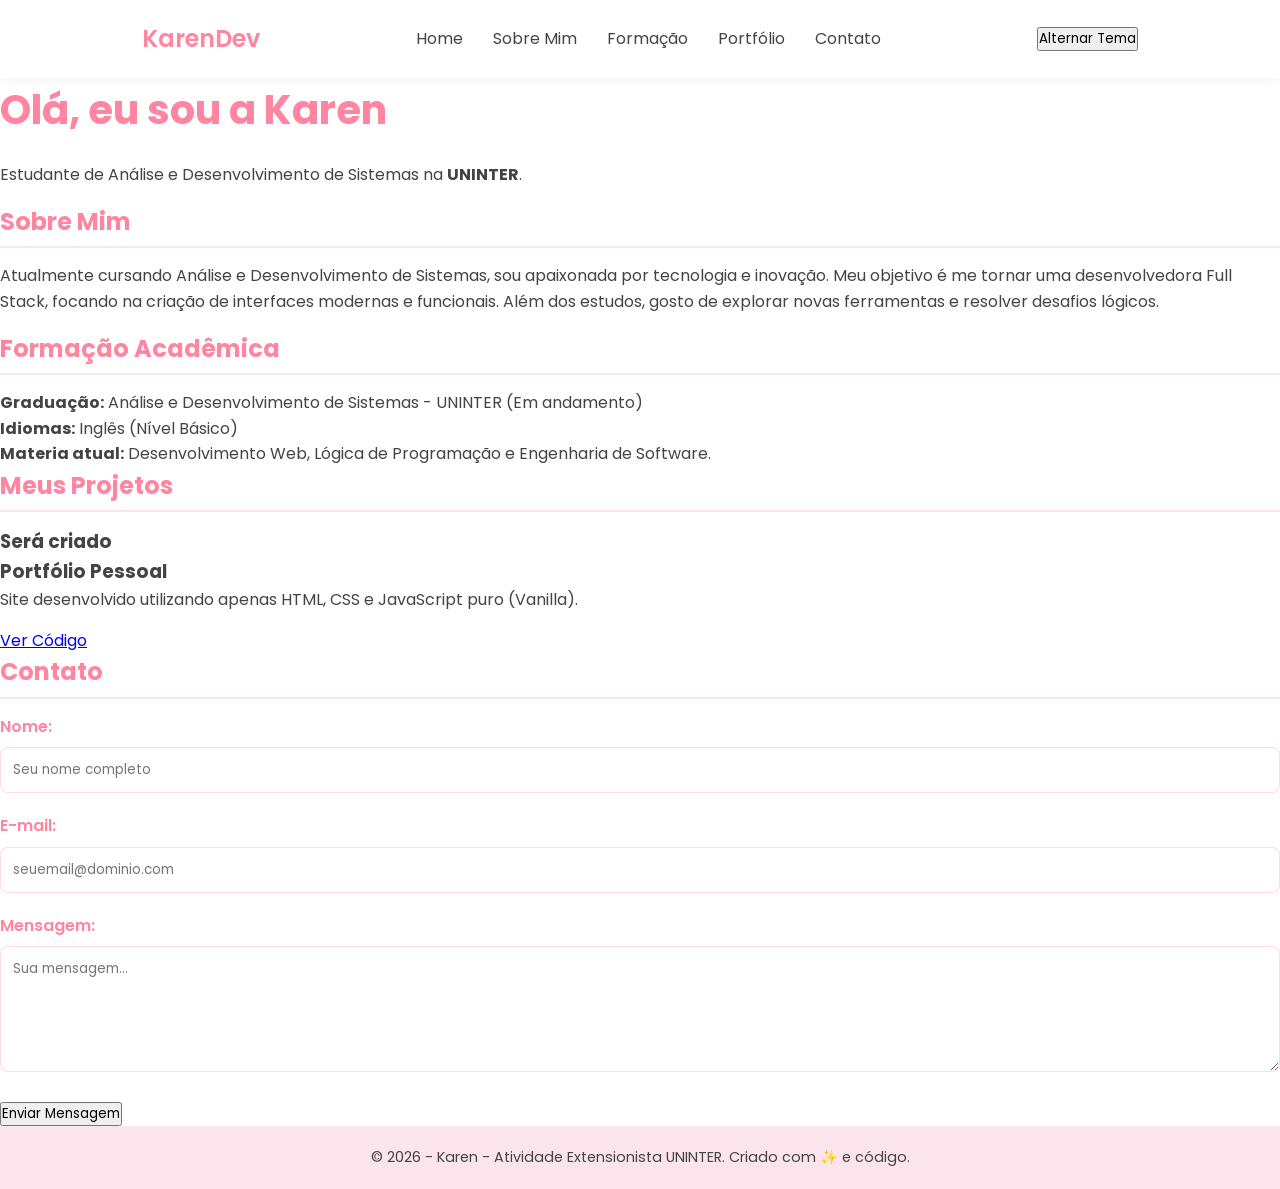
==== commit 9704f1c3: "Update index.html" ====
--- a/index.html
+++ b/index.html
@@ -1,46 +1,89 @@
-<!doctype html>
+<!DOCTYPE html>
 <html lang="pt-br">
-  <head>
+<head>
     <meta charset="UTF-8" />
     <meta name="viewport" content="width=device-width, initial-scale=1.0" />
-    <title>Meu Portfólio - Home</title>
-    <link
-      href="https://fonts.googleapis.com/css2?family=Poppins:wght@300;400;600&display=swap"
-      rel="stylesheet"
-    />
-    <link rel="favicon" href="/Assets/coelhinho-da-pascoa.png" />
+    <title>Karen - Portfólio Acadêmico</title>
+    <link rel="icon" href="./Assets/coelhinho-da-pascoa.png" />
     <link rel="stylesheet" href="style.css" />
-  </head>
-  <body>
+    <link href="https://fonts.googleapis.com/css2?family=Poppins:wght@300;400;600&display=swap" rel="stylesheet" />
+</head>
+<body>
+
     <nav>
-      <a href="index.html" class="logo">DevGirl</a>
-      <ul>
-        <li><a href="index.html" class="active">Home</a></li>
-        <li><a href="sobre.html">Sobre Mim</a></li>
-        <li><a href="formacao.html">Formação</a></li>
-        <li><a href="contato.html">Contato</a></li>
-      </ul>
+        <div class="logo">KarenDev</div>
+        <ul id="nav-menu">
+            <li><a href="#home">Home</a></li>
+            <li><a href="#sobre">Sobre Mim</a></li>
+            <li><a href="#formacao">Formação</a></li>
+            <li><a href="#portfolio">Portfólio</a></li>
+            <li><a href="#contato">Contato</a></li>
+        </ul>
+        <button id="theme-toggle">Alternar Tema</button>
     </nav>
 
-    <main>
-      <section class="hero">
-        <h1>Olá, eu sou a Karen</h1>
-        <p>
-          Seja bem-vinda ao meu portfólio online. Sou uma desenvolvedora
-          apaixonada por criar soluções digitais e este espaço é dedicado a
-          compartilhar minha trajetória e projetos.
-        </p>
-        <p>
-          Navegue pelo menu acima para conhecer mais sobre mim, minha formação e
-          como entrar em contato.
-        </p>
-      </section>
-    </main>
+    <section id="home" class="hero">
+        <div class="hero-content">
+            <h1>Olá, eu sou a <span class="highlight">Karen</span></h1>
+            <p>Estudante de Análise e Desenvolvimento de Sistemas na <strong>UNINTER</strong>.</p>
+        </div>
+    </section>
+
+    <section id="sobre" class="container">
+        <h2>Sobre Mim</h2>
+        <div class="content">
+            <p>Atualmente cursando Análise e Desenvolvimento de Sistemas, sou apaixonada por tecnologia e inovação. Meu objetivo é me tornar uma desenvolvedora Full Stack, focando na criação de interfaces modernas e funcionais. Além dos estudos, gosto de explorar novas ferramentas e resolver desafios lógicos.</p>
+        </div>
+    </section>
+
+    <section id="formacao" class="container bg-light">
+        <h2>Formação Acadêmica</h2>
+        <div class="content">
+            <ul>
+                <li><strong>Graduação:</strong> Análise e Desenvolvimento de Sistemas - UNINTER (Em andamento)</li>
+                <li><strong>Idiomas:</strong> Inglês (Nível Básico)</li>
+                <li><strong>Materia atual:</strong> Desenvolvimento Web, Lógica de Programação e Engenharia de Software.</li>
+            </ul>
+        </div>
+    </section>
+
+    <section id="portfolio" class="container">
+        <h2>Meus Projetos</h2>
+        <div class="grid-projects">
+            <div class="card">
+                <h3>Será criado</h3>
+            </div>
+            <div class="card">
+                <h3>Portfólio Pessoal</h3>
+                <p>Site desenvolvido utilizando apenas HTML, CSS e JavaScript puro (Vanilla).</p>
+                <a href="#" class="project-link">Ver Código</a>
+            </div>
+        </div>
+    </section>
+
+    <section id="contato" class="container bg-light">
+        <h2>Contato</h2>
+        <form id="contactForm">
+            <div class="form-group">
+                <label for="nome">Nome:</label>
+                <input type="text" id="nome" name="nome" placeholder="Seu nome completo" required>
+            </div>
+            <div class="form-group">
+                <label for="email">E-mail:</label>
+                <input type="email" id="email" name="email" placeholder="seuemail@dominio.com" required>
+            </div>
+            <div class="form-group">
+                <label for="mensagem">Mensagem:</label>
+                <textarea id="mensagem" name="mensagem" rows="5" placeholder="Sua mensagem..." required></textarea>
+            </div>
+            <button type="submit" class="btn-submit">Enviar Mensagem</button>
+        </form>
+    </section>
 
     <footer>
-      <p>&copy; 2026 - Criado com ✨ e código puro.</p>
+        <p>&copy; 2026 - Karen - Atividade Extensionista UNINTER. Criado com ✨ e código.</p>
     </footer>
 
     <script src="script.js"></script>
-  </body>
+</body>
 </html>
